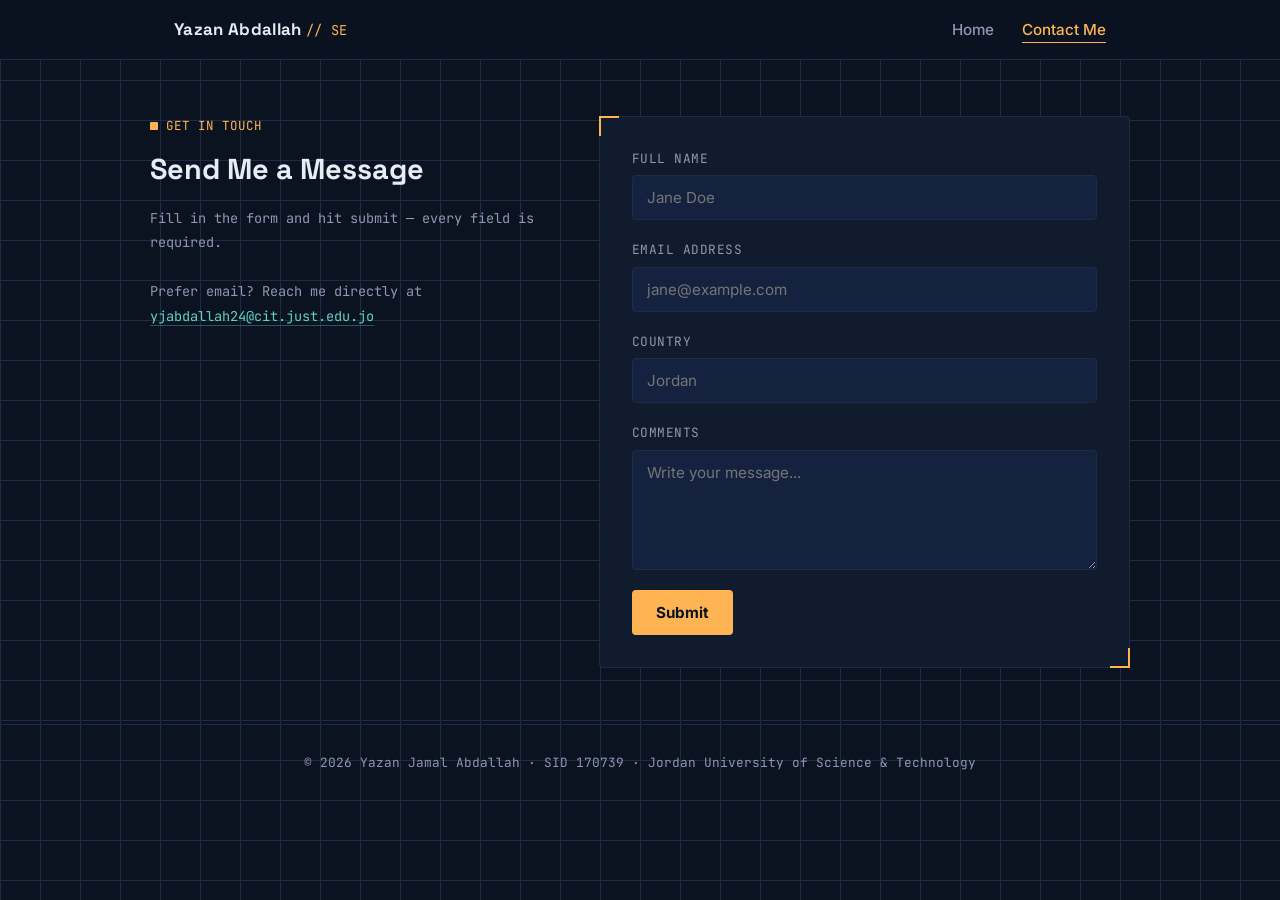
==== contact.html @ 5e6009a0 "Add files via upload" ====
<!DOCTYPE html>
<html lang="en">
<head>
  <meta charset="UTF-8">
  <meta name="viewport" content="width=device-width, initial-scale=1.0">
  <title>Contact Me — Yazan Jamal Abdallah</title>
  <link rel="stylesheet" href="style.css">
</head>
<body>

  <nav class="topnav">
    <div class="wrap">
      <a href="index.html" class="brand">Yazan Abdallah<span class="brand-tag">// SE</span></a>
      <ul class="nav-links">
        <li><a href="index.html">Home</a></li>
        <li><a href="contact.html" class="active">Contact Me</a></li>
      </ul>
    </div>
  </nav>

  <main class="wrap contact-layout">
    <div>
      <div class="eyebrow">Get In Touch</div>
      <h2 style="font-family:'Space Grotesk',sans-serif; font-size:1.8rem; margin:0 0 14px;">
        Send Me a Message
      </h2>
      <p class="side-note">
        Fill in the form and hit submit — every field is required.<br><br>
        Prefer email? Reach me directly at<br>
        <a class="accent" href="mailto:yjabdallah24@cit.just.edu.jo">yjabdallah24@cit.just.edu.jo</a>
      </p>
    </div>

    <div class="spec-card">
      <form id="contactForm" novalidate>
        <div class="field" id="nameField">
          <label for="fullName">Full Name</label>
          <input type="text" id="fullName" name="fullName" placeholder="Jane Doe">
          <span class="err-msg">Please enter your full name.</span>
        </div>

        <div class="field" id="emailField">
          <label for="email">Email Address</label>
          <input type="email" id="email" name="email" placeholder="jane@example.com">
          <span class="err-msg">Please enter a valid email address.</span>
        </div>

        <div class="field" id="countryField">
          <label for="country">Country</label>
          <input type="text" id="country" name="country" placeholder="Jordan">
          <span class="err-msg">Please enter your country.</span>
        </div>

        <div class="field" id="commentsField">
          <label for="comments">Comments</label>
          <textarea id="comments" name="comments" placeholder="Write your message..."></textarea>
          <span class="err-msg">Please leave a comment.</span>
        </div>

        <button type="submit" class="submit-btn">Submit</button>
      </form>
    </div>
  </main>

  <footer>
    <div class="wrap">
      &copy; 2026 Yazan Jamal Abdallah · SID 170739 · Jordan University of Science &amp; Technology
    </div>
  </footer>

  <script src="script.js"></script>
</body>
</html>
---- style.css ----
/* =========================================================
   Portfolio — "Systems Spec" design language
   Yazan Jamal Abdallah — Software Engineering
   ========================================================= */

@import url('https://fonts.googleapis.com/css2?family=Space+Grotesk:wght@500;600;700&family=Inter:wght@400;500;600&family=JetBrains+Mono:wght@400;500&display=swap');

:root {
  --bg: #0b1220;
  --panel: #111b2e;
  --panel-raised: #142240;
  --grid-line: #1f2c47;
  --text: #e7ecf5;
  --text-muted: #8d98b3;
  --accent: #ffb454;
  --accent-2: #5fd3c4;
  --danger: #ff6b6b;
  --radius: 4px;
  --maxw: 980px;
}

* { box-sizing: border-box; }

html {
  scroll-behavior: smooth;
}

body {
  margin: 0;
  background-color: var(--bg);
  background-image:
    linear-gradient(var(--grid-line) 1px, transparent 1px),
    linear-gradient(90deg, var(--grid-line) 1px, transparent 1px);
  background-size: 40px 40px;
  color: var(--text);
  font-family: 'Inter', sans-serif;
  line-height: 1.6;
  -webkit-font-smoothing: antialiased;
}

::selection {
  background: var(--accent);
  color: #0b1220;
}

a {
  color: var(--accent-2);
  text-decoration: none;
  border-bottom: 1px solid rgba(95, 211, 196, 0.35);
  transition: border-color 0.15s ease, color 0.15s ease;
}
a:hover, a:focus-visible {
  color: var(--accent);
  border-bottom-color: var(--accent);
}

.mono {
  font-family: 'JetBrains Mono', monospace;
}

/* ---------- layout shell ---------- */
.wrap {
  max-width: var(--maxw);
  margin: 0 auto;
  padding: 0 24px;
}

/* ---------- nav ---------- */
.topnav {
  position: sticky;
  top: 0;
  z-index: 20;
  background: rgba(11, 18, 32, 0.85);
  backdrop-filter: blur(6px);
  border-bottom: 1px solid var(--grid-line);
}
.topnav .wrap {
  display: flex;
  align-items: center;
  justify-content: space-between;
  padding-top: 16px;
  padding-bottom: 16px;
}
.brand {
  font-family: 'Space Grotesk', sans-serif;
  font-weight: 700;
  font-size: 1.05rem;
  color: var(--text);
  border: none;
  letter-spacing: 0.02em;
}
.brand .brand-tag {
  color: var(--accent);
  font-family: 'JetBrains Mono', monospace;
  font-weight: 400;
  font-size: 0.85rem;
  margin-left: 4px;
}
.nav-links {
  display: flex;
  gap: 28px;
  list-style: none;
  margin: 0;
  padding: 0;
}
.nav-links a {
  border: none;
  color: var(--text-muted);
  font-size: 0.95rem;
  font-weight: 500;
  position: relative;
  padding-bottom: 2px;
}
.nav-links a::after {
  content: "";
  position: absolute;
  left: 0; bottom: -2px;
  width: 0; height: 1px;
  background: var(--accent);
  transition: width 0.2s ease;
}
.nav-links a:hover { color: var(--text); }
.nav-links a:hover::after, .nav-links a.active::after { width: 100%; }
.nav-links a.active { color: var(--accent); }

/* ---------- eyebrow / labels ---------- */
.eyebrow {
  font-family: 'JetBrains Mono', monospace;
  font-size: 0.78rem;
  color: var(--accent);
  letter-spacing: 0.08em;
  text-transform: uppercase;
  display: flex;
  align-items: center;
  gap: 8px;
  margin-bottom: 10px;
}
.eyebrow::before {
  content: "";
  width: 8px; height: 8px;
  background: var(--accent);
  display: inline-block;
  border-radius: 1px;
}

/* ---------- bracket-framed panel (signature element) ---------- */
.spec-card {
  position: relative;
  background: var(--panel);
  border: 1px solid var(--grid-line);
  border-radius: var(--radius);
  padding: 32px;
}
.spec-card::before, .spec-card::after {
  content: "";
  position: absolute;
  width: 18px; height: 18px;
  border-color: var(--accent);
  border-style: solid;
  border-width: 0;
}
.spec-card::before {
  top: -1px; left: -1px;
  border-top-width: 2px;
  border-left-width: 2px;
}
.spec-card::after {
  bottom: -1px; right: -1px;
  border-bottom-width: 2px;
  border-right-width: 2px;
}

/* ---------- hero ---------- */
.hero {
  padding: 72px 0 56px;
}
.hero-grid {
  display: grid;
  grid-template-columns: 1.4fr 1fr;
  gap: 40px;
  align-items: start;
}
.hero h1 {
  font-family: 'Space Grotesk', sans-serif;
  font-size: clamp(2rem, 4vw, 2.9rem);
  line-height: 1.15;
  margin: 0 0 8px;
}
.hero h1 .id-tag {
  display: block;
  font-family: 'JetBrains Mono', monospace;
  font-size: 0.95rem;
  color: var(--text-muted);
  font-weight: 400;
  margin-top: 12px;
}
.hero .role {
  color: var(--accent-2);
  font-size: 1.15rem;
  font-weight: 600;
  margin: 0 0 20px;
}
.hero p.lede {
  color: var(--text-muted);
  max-width: 52ch;
  margin: 0 0 24px;
}
.meta-row {
  display: flex;
  flex-wrap: wrap;
  gap: 10px 24px;
  font-family: 'JetBrains Mono', monospace;
  font-size: 0.85rem;
  color: var(--text-muted);
}
.meta-row span b { color: var(--text); font-weight: 500; }

.btn {
  display: inline-block;
  border: 1px solid var(--accent);
  color: var(--accent) !important;
  background: transparent;
  padding: 10px 20px;
  border-radius: var(--radius);
  font-weight: 600;
  font-size: 0.95rem;
  margin-top: 8px;
}
.btn:hover {
  background: var(--accent);
  color: #0b1220 !important;
}

/* ---------- photo panel ---------- */
.photo-card {
  text-align: center;
}
.avatar {
  width: 160px;
  height: 160px;
  margin: 0 auto 16px;
  border-radius: 50%;
  background: linear-gradient(160deg, var(--panel-raised), var(--panel));
  border: 2px solid var(--accent);
  display: flex;
  align-items: center;
  justify-content: center;
  font-family: 'Space Grotesk', sans-serif;
  font-weight: 700;
  font-size: 2.6rem;
  color: var(--accent);
}
.photo-card .cap {
  font-family: 'JetBrains Mono', monospace;
  font-size: 0.78rem;
  color: var(--text-muted);
}

/* ---------- sections ---------- */
section {
  padding: 48px 0;
  border-top: 1px solid var(--grid-line);
}
section h2 {
  font-family: 'Space Grotesk', sans-serif;
  font-size: 1.6rem;
  margin: 0 0 24px;
}

/* soft skills */
.skills-grid {
  display: grid;
  grid-template-columns: repeat(auto-fit, minmax(180px, 1fr));
  gap: 14px;
}
.skill-chip {
  background: var(--panel);
  border: 1px solid var(--grid-line);
  border-left: 3px solid var(--accent-2);
  border-radius: var(--radius);
  padding: 14px 16px;
  font-size: 0.95rem;
}
.skill-chip .k {
  font-family: 'JetBrains Mono', monospace;
  font-size: 0.72rem;
  color: var(--accent-2);
  display: block;
  margin-bottom: 4px;
}

/* tools table */
table.tools {
  width: 100%;
  border-collapse: collapse;
  background: var(--panel);
  border: 1px solid var(--grid-line);
  border-radius: var(--radius);
  overflow: hidden;
}
table.tools thead th {
  text-align: left;
  font-family: 'JetBrains Mono', monospace;
  font-size: 0.78rem;
  text-transform: uppercase;
  letter-spacing: 0.05em;
  color: var(--accent);
  background: var(--panel-raised);
  padding: 12px 16px;
  border-bottom: 1px solid var(--grid-line);
}
table.tools td {
  padding: 14px 16px;
  border-bottom: 1px solid var(--grid-line);
  font-size: 0.95rem;
}
table.tools tr:last-child td { border-bottom: none; }
table.tools td.cat {
  font-family: 'JetBrains Mono', monospace;
  color: var(--text-muted);
  font-size: 0.82rem;
}

/* future paragraph */
.future p {
  color: var(--text-muted);
  max-width: 70ch;
}

/* footer */
footer {
  border-top: 1px solid var(--grid-line);
  padding: 28px 0 40px;
  color: var(--text-muted);
  font-family: 'JetBrains Mono', monospace;
  font-size: 0.8rem;
  text-align: center;
}

/* ---------- contact page ---------- */
.contact-layout {
  display: grid;
  grid-template-columns: 1fr 1.3fr;
  gap: 40px;
  padding: 56px 0;
  align-items: start;
}
.field {
  margin-bottom: 20px;
  display: flex;
  flex-direction: column;
  gap: 6px;
}
.field label {
  font-family: 'JetBrains Mono', monospace;
  font-size: 0.8rem;
  color: var(--text-muted);
  text-transform: uppercase;
  letter-spacing: 0.04em;
}
.field input,
.field textarea,
.field select {
  background: var(--panel-raised);
  border: 1px solid var(--grid-line);
  border-radius: var(--radius);
  color: var(--text);
  padding: 12px 14px;
  font-family: 'Inter', sans-serif;
  font-size: 0.95rem;
}
.field input:focus,
.field textarea:focus,
.field select:focus {
  outline: none;
  border-color: var(--accent);
}
.field.error input,
.field.error select,
.field.error textarea {
  border-color: var(--danger);
}
.field .err-msg {
  color: var(--danger);
  font-size: 0.78rem;
  font-family: 'JetBrains Mono', monospace;
  display: none;
}
.field.error .err-msg { display: block; }

textarea { resize: vertical; min-height: 120px; }

.submit-btn {
  background: var(--accent);
  color: #0b1220;
  border: none;
  padding: 13px 24px;
  border-radius: var(--radius);
  font-weight: 700;
  font-size: 0.95rem;
  cursor: pointer;
  font-family: 'Inter', sans-serif;
}
.submit-btn:hover { background: var(--accent-2); }

.side-note {
  font-family: 'JetBrains Mono', monospace;
  font-size: 0.85rem;
  color: var(--text-muted);
  line-height: 1.8;
}
.side-note .accent { color: var(--accent-2); }

@media (max-width: 760px) {
  .hero-grid, .contact-layout { grid-template-columns: 1fr; }
  .photo-card { order: -1; max-width: 220px; }
}
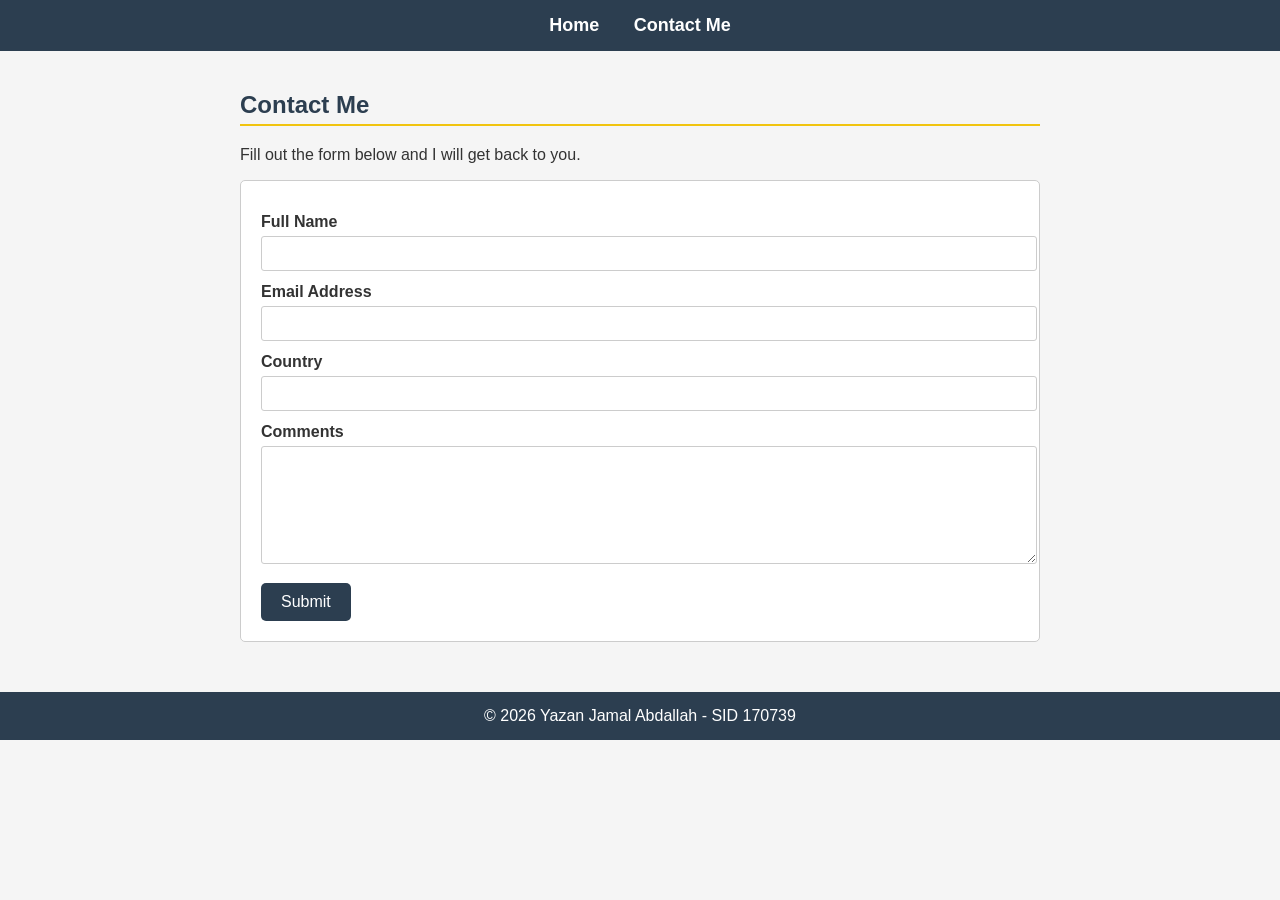
==== commit a0e7b305: "Add files via upload" ====
--- a/contact.html
+++ b/contact.html
@@ -2,70 +2,39 @@
 <html lang="en">
 <head>
   <meta charset="UTF-8">
-  <meta name="viewport" content="width=device-width, initial-scale=1.0">
-  <title>Contact Me — Yazan Jamal Abdallah</title>
+  <title>Contact Me - Yazan Jamal Abdallah</title>
   <link rel="stylesheet" href="style.css">
 </head>
 <body>
 
-  <nav class="topnav">
-    <div class="wrap">
-      <a href="index.html" class="brand">Yazan Abdallah<span class="brand-tag">// SE</span></a>
-      <ul class="nav-links">
-        <li><a href="index.html">Home</a></li>
-        <li><a href="contact.html" class="active">Contact Me</a></li>
-      </ul>
-    </div>
+  <nav>
+    <a href="index.html">Home</a>
+    <a href="contact.html">Contact Me</a>
   </nav>
 
-  <main class="wrap contact-layout">
-    <div>
-      <div class="eyebrow">Get In Touch</div>
-      <h2 style="font-family:'Space Grotesk',sans-serif; font-size:1.8rem; margin:0 0 14px;">
-        Send Me a Message
-      </h2>
-      <p class="side-note">
-        Fill in the form and hit submit — every field is required.<br><br>
-        Prefer email? Reach me directly at<br>
-        <a class="accent" href="mailto:yjabdallah24@cit.just.edu.jo">yjabdallah24@cit.just.edu.jo</a>
-      </p>
-    </div>
+  <div class="container">
+    <h2>Contact Me</h2>
+    <p>Fill out the form below and I will get back to you.</p>
 
-    <div class="spec-card">
-      <form id="contactForm" novalidate>
-        <div class="field" id="nameField">
-          <label for="fullName">Full Name</label>
-          <input type="text" id="fullName" name="fullName" placeholder="Jane Doe">
-          <span class="err-msg">Please enter your full name.</span>
-        </div>
+    <form id="contactForm">
+      <label for="fullName">Full Name</label>
+      <input type="text" id="fullName" name="fullName">
 
-        <div class="field" id="emailField">
-          <label for="email">Email Address</label>
-          <input type="email" id="email" name="email" placeholder="jane@example.com">
-          <span class="err-msg">Please enter a valid email address.</span>
-        </div>
+      <label for="email">Email Address</label>
+      <input type="email" id="email" name="email">
 
-        <div class="field" id="countryField">
-          <label for="country">Country</label>
-          <input type="text" id="country" name="country" placeholder="Jordan">
-          <span class="err-msg">Please enter your country.</span>
-        </div>
+      <label for="country">Country</label>
+      <input type="text" id="country" name="country">
 
-        <div class="field" id="commentsField">
-          <label for="comments">Comments</label>
-          <textarea id="comments" name="comments" placeholder="Write your message..."></textarea>
-          <span class="err-msg">Please leave a comment.</span>
-        </div>
+      <label for="comments">Comments</label>
+      <textarea id="comments" name="comments"></textarea>
 
-        <button type="submit" class="submit-btn">Submit</button>
-      </form>
-    </div>
-  </main>
+      <button type="submit">Submit</button>
+    </form>
+  </div>
 
   <footer>
-    <div class="wrap">
-      &copy; 2026 Yazan Jamal Abdallah · SID 170739 · Jordan University of Science &amp; Technology
-    </div>
+    &copy; 2026 Yazan Jamal Abdallah - SID 170739
   </footer>
 
   <script src="script.js"></script>
--- a/style.css
+++ b/style.css
@@ -1,417 +1,168 @@
-/* =========================================================
-   Portfolio — "Systems Spec" design language
-   Yazan Jamal Abdallah — Software Engineering
-   ========================================================= */
-
-@import url('https://fonts.googleapis.com/css2?family=Space+Grotesk:wght@500;600;700&family=Inter:wght@400;500;600&family=JetBrains+Mono:wght@400;500&display=swap');
-
-:root {
-  --bg: #0b1220;
-  --panel: #111b2e;
-  --panel-raised: #142240;
-  --grid-line: #1f2c47;
-  --text: #e7ecf5;
-  --text-muted: #8d98b3;
-  --accent: #ffb454;
-  --accent-2: #5fd3c4;
-  --danger: #ff6b6b;
-  --radius: 4px;
-  --maxw: 980px;
-}
-
-* { box-sizing: border-box; }
-
-html {
-  scroll-behavior: smooth;
-}
+/* Simple styles for my portfolio website */
 
 body {
-  margin: 0;
-  background-color: var(--bg);
-  background-image:
-    linear-gradient(var(--grid-line) 1px, transparent 1px),
-    linear-gradient(90deg, var(--grid-line) 1px, transparent 1px);
-  background-size: 40px 40px;
-  color: var(--text);
-  font-family: 'Inter', sans-serif;
-  line-height: 1.6;
-  -webkit-font-smoothing: antialiased;
-}
-
-::selection {
-  background: var(--accent);
-  color: #0b1220;
-}
-
-a {
-  color: var(--accent-2);
-  text-decoration: none;
-  border-bottom: 1px solid rgba(95, 211, 196, 0.35);
-  transition: border-color 0.15s ease, color 0.15s ease;
-}
-a:hover, a:focus-visible {
-  color: var(--accent);
-  border-bottom-color: var(--accent);
-}
-
-.mono {
-  font-family: 'JetBrains Mono', monospace;
-}
-
-/* ---------- layout shell ---------- */
-.wrap {
-  max-width: var(--maxw);
-  margin: 0 auto;
-  padding: 0 24px;
-}
-
-/* ---------- nav ---------- */
-.topnav {
-  position: sticky;
-  top: 0;
-  z-index: 20;
-  background: rgba(11, 18, 32, 0.85);
-  backdrop-filter: blur(6px);
-  border-bottom: 1px solid var(--grid-line);
-}
-.topnav .wrap {
-  display: flex;
-  align-items: center;
-  justify-content: space-between;
-  padding-top: 16px;
-  padding-bottom: 16px;
-}
-.brand {
-  font-family: 'Space Grotesk', sans-serif;
-  font-weight: 700;
-  font-size: 1.05rem;
-  color: var(--text);
-  border: none;
-  letter-spacing: 0.02em;
-}
-.brand .brand-tag {
-  color: var(--accent);
-  font-family: 'JetBrains Mono', monospace;
-  font-weight: 400;
-  font-size: 0.85rem;
-  margin-left: 4px;
-}
-.nav-links {
-  display: flex;
-  gap: 28px;
-  list-style: none;
+  font-family: Arial, sans-serif;
+  background-color: #f5f5f5;
+  color: #333333;
   margin: 0;
   padding: 0;
 }
-.nav-links a {
-  border: none;
-  color: var(--text-muted);
-  font-size: 0.95rem;
-  font-weight: 500;
-  position: relative;
-  padding-bottom: 2px;
-}
-.nav-links a::after {
-  content: "";
-  position: absolute;
-  left: 0; bottom: -2px;
-  width: 0; height: 1px;
-  background: var(--accent);
-  transition: width 0.2s ease;
-}
-.nav-links a:hover { color: var(--text); }
-.nav-links a:hover::after, .nav-links a.active::after { width: 100%; }
-.nav-links a.active { color: var(--accent); }
 
-/* ---------- eyebrow / labels ---------- */
-.eyebrow {
-  font-family: 'JetBrains Mono', monospace;
-  font-size: 0.78rem;
-  color: var(--accent);
-  letter-spacing: 0.08em;
-  text-transform: uppercase;
-  display: flex;
-  align-items: center;
-  gap: 8px;
-  margin-bottom: 10px;
-}
-.eyebrow::before {
-  content: "";
-  width: 8px; height: 8px;
-  background: var(--accent);
-  display: inline-block;
-  border-radius: 1px;
-}
-
-/* ---------- bracket-framed panel (signature element) ---------- */
-.spec-card {
-  position: relative;
-  background: var(--panel);
-  border: 1px solid var(--grid-line);
-  border-radius: var(--radius);
-  padding: 32px;
-}
-.spec-card::before, .spec-card::after {
-  content: "";
-  position: absolute;
-  width: 18px; height: 18px;
-  border-color: var(--accent);
-  border-style: solid;
-  border-width: 0;
-}
-.spec-card::before {
-  top: -1px; left: -1px;
-  border-top-width: 2px;
-  border-left-width: 2px;
-}
-.spec-card::after {
-  bottom: -1px; right: -1px;
-  border-bottom-width: 2px;
-  border-right-width: 2px;
-}
-
-/* ---------- hero ---------- */
-.hero {
-  padding: 72px 0 56px;
-}
-.hero-grid {
-  display: grid;
-  grid-template-columns: 1.4fr 1fr;
-  gap: 40px;
-  align-items: start;
-}
-.hero h1 {
-  font-family: 'Space Grotesk', sans-serif;
-  font-size: clamp(2rem, 4vw, 2.9rem);
-  line-height: 1.15;
-  margin: 0 0 8px;
-}
-.hero h1 .id-tag {
-  display: block;
-  font-family: 'JetBrains Mono', monospace;
-  font-size: 0.95rem;
-  color: var(--text-muted);
-  font-weight: 400;
-  margin-top: 12px;
-}
-.hero .role {
-  color: var(--accent-2);
-  font-size: 1.15rem;
-  font-weight: 600;
-  margin: 0 0 20px;
-}
-.hero p.lede {
-  color: var(--text-muted);
-  max-width: 52ch;
-  margin: 0 0 24px;
-}
-.meta-row {
-  display: flex;
-  flex-wrap: wrap;
-  gap: 10px 24px;
-  font-family: 'JetBrains Mono', monospace;
-  font-size: 0.85rem;
-  color: var(--text-muted);
-}
-.meta-row span b { color: var(--text); font-weight: 500; }
-
-.btn {
-  display: inline-block;
-  border: 1px solid var(--accent);
-  color: var(--accent) !important;
-  background: transparent;
-  padding: 10px 20px;
-  border-radius: var(--radius);
-  font-weight: 600;
-  font-size: 0.95rem;
-  margin-top: 8px;
-}
-.btn:hover {
-  background: var(--accent);
-  color: #0b1220 !important;
-}
-
-/* ---------- photo panel ---------- */
-.photo-card {
-  text-align: center;
-}
-.avatar {
-  width: 160px;
-  height: 160px;
-  margin: 0 auto 16px;
-  border-radius: 50%;
-  background: linear-gradient(160deg, var(--panel-raised), var(--panel));
-  border: 2px solid var(--accent);
-  display: flex;
-  align-items: center;
-  justify-content: center;
-  font-family: 'Space Grotesk', sans-serif;
-  font-weight: 700;
-  font-size: 2.6rem;
-  color: var(--accent);
-}
-.photo-card .cap {
-  font-family: 'JetBrains Mono', monospace;
-  font-size: 0.78rem;
-  color: var(--text-muted);
-}
-
-/* ---------- sections ---------- */
-section {
-  padding: 48px 0;
-  border-top: 1px solid var(--grid-line);
-}
-section h2 {
-  font-family: 'Space Grotesk', sans-serif;
-  font-size: 1.6rem;
-  margin: 0 0 24px;
-}
-
-/* soft skills */
-.skills-grid {
-  display: grid;
-  grid-template-columns: repeat(auto-fit, minmax(180px, 1fr));
-  gap: 14px;
-}
-.skill-chip {
-  background: var(--panel);
-  border: 1px solid var(--grid-line);
-  border-left: 3px solid var(--accent-2);
-  border-radius: var(--radius);
-  padding: 14px 16px;
-  font-size: 0.95rem;
-}
-.skill-chip .k {
-  font-family: 'JetBrains Mono', monospace;
-  font-size: 0.72rem;
-  color: var(--accent-2);
-  display: block;
-  margin-bottom: 4px;
-}
-
-/* tools table */
-table.tools {
-  width: 100%;
-  border-collapse: collapse;
-  background: var(--panel);
-  border: 1px solid var(--grid-line);
-  border-radius: var(--radius);
-  overflow: hidden;
-}
-table.tools thead th {
-  text-align: left;
-  font-family: 'JetBrains Mono', monospace;
-  font-size: 0.78rem;
-  text-transform: uppercase;
-  letter-spacing: 0.05em;
-  color: var(--accent);
-  background: var(--panel-raised);
-  padding: 12px 16px;
-  border-bottom: 1px solid var(--grid-line);
-}
-table.tools td {
-  padding: 14px 16px;
-  border-bottom: 1px solid var(--grid-line);
-  font-size: 0.95rem;
-}
-table.tools tr:last-child td { border-bottom: none; }
-table.tools td.cat {
-  font-family: 'JetBrains Mono', monospace;
-  color: var(--text-muted);
-  font-size: 0.82rem;
-}
-
-/* future paragraph */
-.future p {
-  color: var(--text-muted);
-  max-width: 70ch;
-}
-
-/* footer */
-footer {
-  border-top: 1px solid var(--grid-line);
-  padding: 28px 0 40px;
-  color: var(--text-muted);
-  font-family: 'JetBrains Mono', monospace;
-  font-size: 0.8rem;
+/* Navigation menu */
+nav {
+  background-color: #2c3e50;
+  padding: 15px;
   text-align: center;
 }
 
-/* ---------- contact page ---------- */
-.contact-layout {
-  display: grid;
-  grid-template-columns: 1fr 1.3fr;
-  gap: 40px;
-  padding: 56px 0;
-  align-items: start;
+nav a {
+  color: white;
+  text-decoration: none;
+  margin: 0 15px;
+  font-weight: bold;
+  font-size: 18px;
 }
-.field {
-  margin-bottom: 20px;
-  display: flex;
-  flex-direction: column;
-  gap: 6px;
+
+nav a:hover {
+  color: #f1c40f;
+  text-decoration: underline;
 }
-.field label {
-  font-family: 'JetBrains Mono', monospace;
-  font-size: 0.8rem;
-  color: var(--text-muted);
-  text-transform: uppercase;
-  letter-spacing: 0.04em;
+
+/* General container */
+.container {
+  max-width: 800px;
+  margin: 0 auto;
+  padding: 20px;
 }
-.field input,
-.field textarea,
-.field select {
-  background: var(--panel-raised);
-  border: 1px solid var(--grid-line);
-  border-radius: var(--radius);
-  color: var(--text);
-  padding: 12px 14px;
-  font-family: 'Inter', sans-serif;
-  font-size: 0.95rem;
+
+/* Header / intro section */
+.header {
+  text-align: center;
+  padding: 30px 20px;
+  background-color: #ffffff;
+  border-bottom: 3px solid #2c3e50;
 }
-.field input:focus,
-.field textarea:focus,
-.field select:focus {
-  outline: none;
-  border-color: var(--accent);
+
+.header img {
+  width: 150px;
+  height: 150px;
+  border-radius: 50%;
+  border: 3px solid #2c3e50;
 }
-.field.error input,
-.field.error select,
-.field.error textarea {
-  border-color: var(--danger);
+
+.header h1 {
+  margin-top: 15px;
+  color: #2c3e50;
 }
-.field .err-msg {
-  color: var(--danger);
-  font-size: 0.78rem;
-  font-family: 'JetBrains Mono', monospace;
-  display: none;
+
+.header p {
+  font-size: 18px;
+  color: #555555;
 }
-.field.error .err-msg { display: block; }
 
-textarea { resize: vertical; min-height: 120px; }
+/* Section titles */
+h2 {
+  color: #2c3e50;
+  border-bottom: 2px solid #f1c40f;
+  padding-bottom: 5px;
+}
 
-.submit-btn {
-  background: var(--accent);
-  color: #0b1220;
-  border: none;
-  padding: 13px 24px;
-  border-radius: var(--radius);
-  font-weight: 700;
-  font-size: 0.95rem;
-  cursor: pointer;
-  font-family: 'Inter', sans-serif;
-}
-.submit-btn:hover { background: var(--accent-2); }
-
-.side-note {
-  font-family: 'JetBrains Mono', monospace;
-  font-size: 0.85rem;
-  color: var(--text-muted);
+/* Soft skills list */
+ul.skills-list {
+  list-style-type: square;
+  font-size: 17px;
   line-height: 1.8;
 }
-.side-note .accent { color: var(--accent-2); }
 
-@media (max-width: 760px) {
-  .hero-grid, .contact-layout { grid-template-columns: 1fr; }
-  .photo-card { order: -1; max-width: 220px; }
+/* Table styling */
+table {
+  width: 100%;
+  border-collapse: collapse;
+  margin-top: 10px;
+  background-color: white;
 }
+
+table, th, td {
+  border: 1px solid #cccccc;
+}
+
+th, td {
+  padding: 10px;
+  text-align: left;
+}
+
+th {
+  background-color: #2c3e50;
+  color: white;
+}
+
+/* Buttons and links */
+.email-btn {
+  display: inline-block;
+  background-color: #2c3e50;
+  color: white;
+  padding: 10px 20px;
+  text-decoration: none;
+  border-radius: 5px;
+  margin-top: 10px;
+}
+
+.email-btn:hover {
+  background-color: #f1c40f;
+  color: #2c3e50;
+}
+
+/* Contact form */
+form {
+  background-color: white;
+  padding: 20px;
+  border: 1px solid #cccccc;
+  border-radius: 5px;
+}
+
+form label {
+  display: block;
+  margin-top: 12px;
+  font-weight: bold;
+}
+
+form input[type="text"],
+form input[type="email"],
+form textarea {
+  width: 100%;
+  padding: 8px;
+  margin-top: 5px;
+  border: 1px solid #cccccc;
+  border-radius: 3px;
+  font-family: Arial, sans-serif;
+  font-size: 15px;
+}
+
+form textarea {
+  height: 100px;
+}
+
+form button {
+  margin-top: 15px;
+  background-color: #2c3e50;
+  color: white;
+  padding: 10px 20px;
+  border: none;
+  border-radius: 5px;
+  font-size: 16px;
+  cursor: pointer;
+}
+
+form button:hover {
+  background-color: #f1c40f;
+  color: #2c3e50;
+}
+
+/* Footer */
+footer {
+  text-align: center;
+  padding: 15px;
+  background-color: #2c3e50;
+  color: white;
+  margin-top: 30px;
+}
